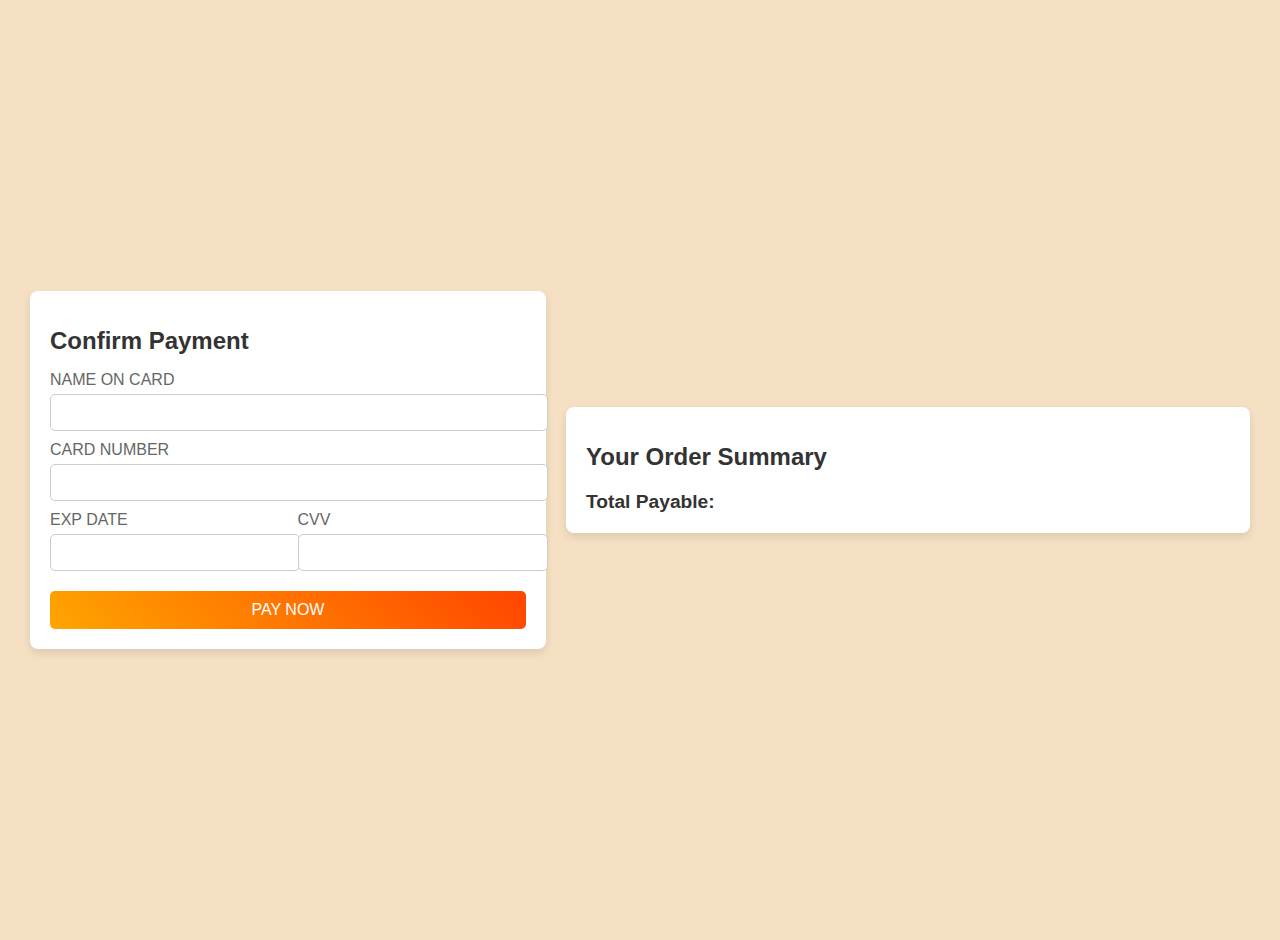
==== tela-de-pagamento/pagamento.html @ d035974b "Feat: Atualização projeto inteiro" ====
<!DOCTYPE html>
<html lang="pt-br">
<head>
    <meta charset="UTF-8">
    <meta name="viewport" content="width=device-width, initial-scale=1.0">
    <title>Pagamento</title>
    <link rel="stylesheet" href="styles.css">
</head>
<body>
    <div class="payment-container">
        <div class="payment-info">
            <h1>Confirm Payment</h1>
            <form id="formulario-pagamento" onsubmit="event.preventDefault(); confirmarPagamento();">
                <label for="nome">NAME ON CARD</label>
                <input type="text" id="nome" required>

                <label for="cartao">CARD NUMBER</label>
                <input type="text" id="cartao" required>

                <div class="exp-cvv">
                    <div>
                        <label for="validade">EXP DATE</label>
                        <input type="text" id="validade" required>
                    </div>
                    <div>
                        <label for="cvv">CVV</label>
                        <input type="text" id="cvv" required>
                    </div>
                </div>
                
                <button type="submit">PAY NOW</button>
            </form>
        </div>
        <div class="order-summary">
            <h1>Your Order Summary</h1>
            <ul id="lista-produtos" class="lista-produtos"></ul>
            <div class="total">
                <strong>Total Payable: </strong><span id="total-pagamento"></span>
            </div>
        </div>
    </div>

    <script src="script.js"></script>
</body>
</html>
---- tela-de-pagamento/styles.css ----
body, html {
    font-family: 'Arial', sans-serif;
    margin: 0;
    padding: 0;
    background-color: #f5e0c3; /* Tom suave que remete a restaurantes */
    color: #333;
}

.payment-container {
    display: flex;
    justify-content: space-between;
    padding: 20px;
}

.payment-info {
    width: 40%;
    padding: 20px;
    box-shadow: 0 4px 8px rgba(0,0,0,0.1);
    border-radius: 8px;
    background-color: #fff; /* Fundo branco para contrastar com o background */
    margin-right: 2%;
}

.order-summary {
    width: 58%;
    padding: 20px;
    box-shadow: 0 4px 8px rgba(0,0,0,0.1);
    border-radius: 8px;
    background-color: #fff; /* Fundo branco para o resumo do pedido */
}

h1 {
    font-size: 24px;
    color: #333;
}

label {
    display: block;
    margin-top: 10px;
    color: #666;
}

input {
    width: 100%;
    padding: 10px;
    margin-top: 5px;
    border-radius: 5px;
    border: 1px solid #ccc;
}

.exp-cvv {
    display: flex;
    justify-content: space-between;
}

.exp-cvv div {
    width: 48%;
}

button {
    width: 100%;
    padding: 10px;
    background: linear-gradient(45deg, #FFA500, #FF4500);
    color: #fff;
    border: none;
    border-radius: 5px;
    cursor: pointer;
    margin-top: 20px;
    font-size: 16px;
}

.lista-produtos {
    list-style: none;
    padding: 0;
}

.lista-produtos li {
    display: flex;
    align-items: center;
    margin-bottom: 15px;
    border-bottom: 1px solid #ccc;
    padding-bottom: 10px;
}

.lista-produtos img {
    width: 50px;
    height: 50px;
    object-fit: cover;
    margin-right: 15px;
}

.lista-produtos .produto-detalhes {
    display: flex;
    justify-content: space-between;
    width: 100%;
}

.total {
    margin-top: 20px;
    font-size: 1.2em;
    font-weight: bold;
}

.payment-container {
    display: flex;
    justify-content: center; /* Centraliza horizontalmente */
    align-items: center; /* Centraliza verticalmente */
    height: 100vh; /* Toma toda a altura da tela */
    padding: 20px;
}

.payment-info, .order-summary {
    box-shadow: 0 4px 8px rgba(0,0,0,0.1);
    border-radius: 8px;
    margin: 10px; /* Espaço entre as colunas */
    flex: 1; /* Faz cada coluna ajustar flexivelmente o espaço disponível */
    max-width: calc(40% - 20px); /* Limita o máximo de largura da coluna de pagamento */
}

.order-summary {
    max-width: calc(60% - 20px); /* Limita o máximo de largura da coluna de resumo do pedido */
}
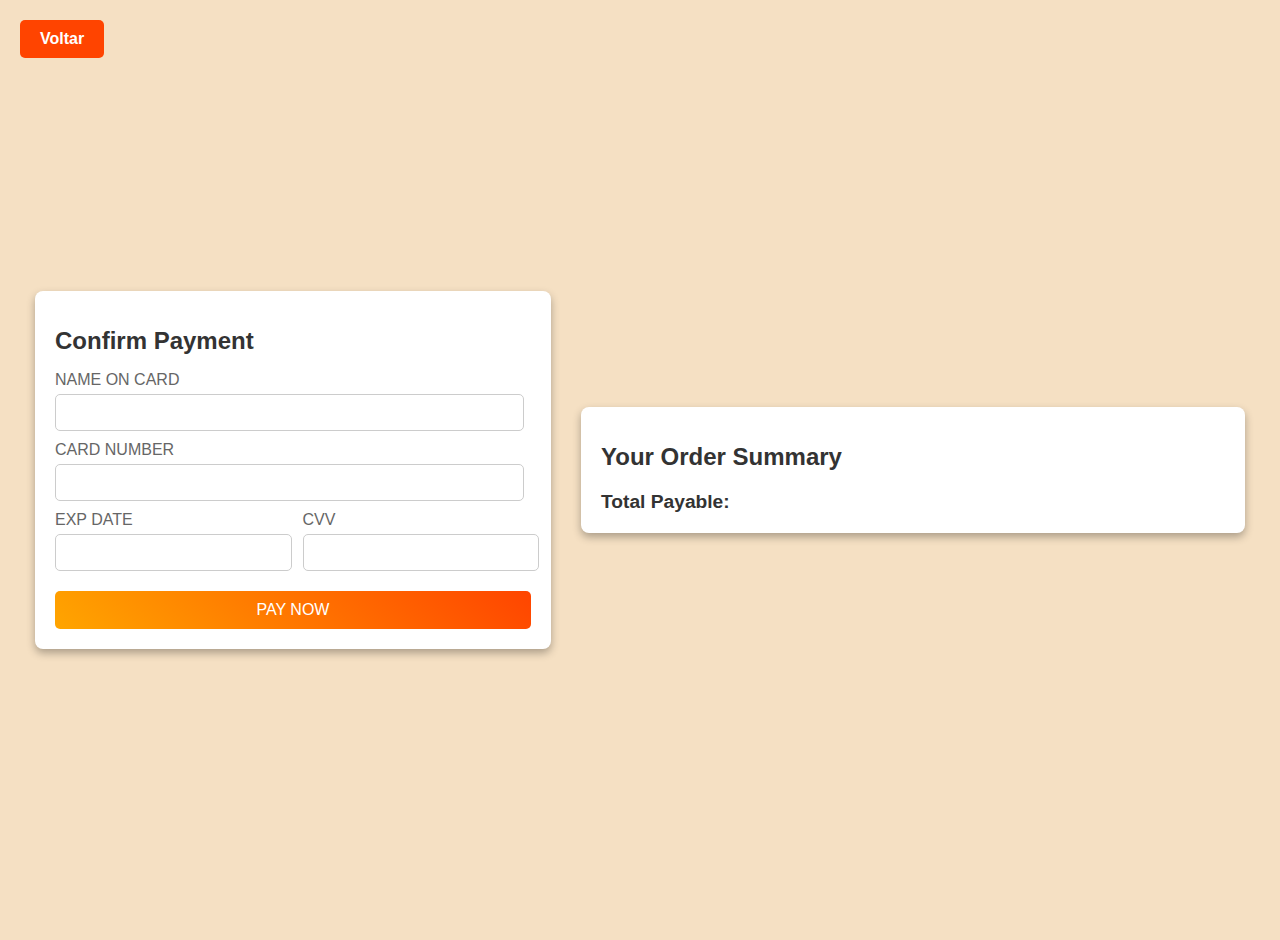
==== commit af42dc9f: "implemented button for return the page" ====
--- a/tela-de-pagamento/pagamento.html
+++ b/tela-de-pagamento/pagamento.html
@@ -7,6 +7,7 @@
     <link rel="stylesheet" href="styles.css">
 </head>
 <body>
+    <a href="javascript:history.back()" class="btn-voltar">Voltar</a>
     <div class="payment-container">
         <div class="payment-info">
             <h1>Confirm Payment</h1>
--- a/tela-de-pagamento/styles.css
+++ b/tela-de-pagamento/styles.css
@@ -4,6 +4,26 @@
     padding: 0;
     background-color: #f5e0c3; /* Tom suave que remete a restaurantes */
     color: #333;
+}
+
+.btn-voltar {
+    position: fixed;
+    top: 20px;
+    left: 20px;
+    background-color: #ff4400;
+    color: white;
+    padding: 10px 20px;
+    text-align: center;
+    text-decoration: none;
+    border-radius: 5px;
+    font-size: 16px;
+    font-weight: bold;
+    transition: background-color 0.3s ease;
+    z-index: 100;
+}
+
+.btn-voltar:hover {
+    background-color: #f8703a;
 }
 
 .payment-container {
@@ -41,7 +61,7 @@
 }
 
 input {
-    width: 100%;
+    width: 94%;
     padding: 10px;
     margin-top: 5px;
     border-radius: 5px;
@@ -110,9 +130,9 @@
 }
 
 .payment-info, .order-summary {
-    box-shadow: 0 4px 8px rgba(0,0,0,0.1);
+    box-shadow: 0 4px 8px rgba(0,0,0,0.3);
     border-radius: 8px;
-    margin: 10px; /* Espaço entre as colunas */
+    margin: 15px; /* Espaço entre as colunas */
     flex: 1; /* Faz cada coluna ajustar flexivelmente o espaço disponível */
     max-width: calc(40% - 20px); /* Limita o máximo de largura da coluna de pagamento */
 }
